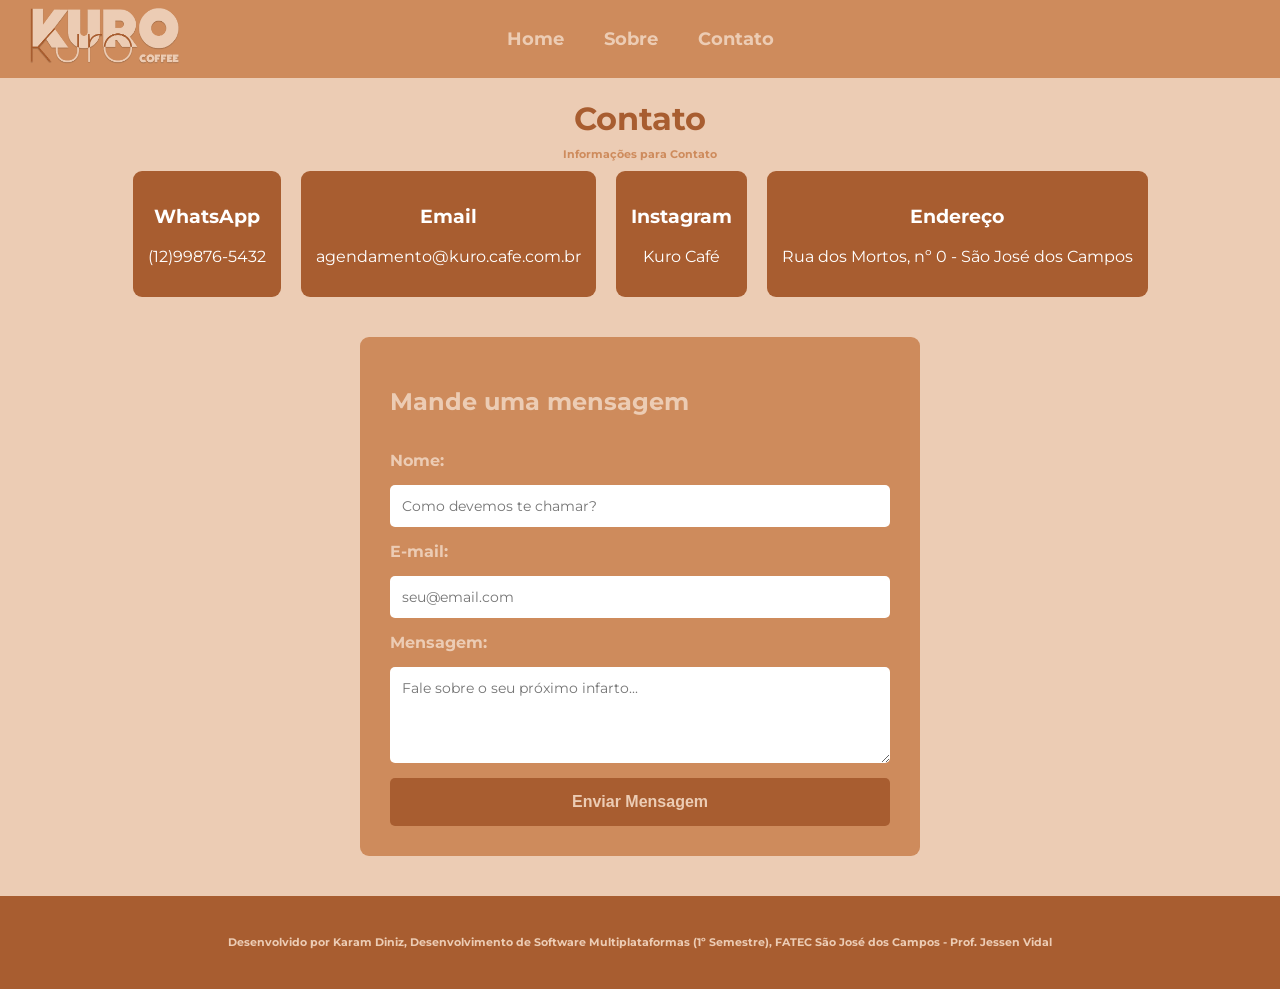
==== contato.html @ 6db99751 "final" ====
<!DOCTYPE html>
<html lang="pt-BR">
<head>
    <meta charset="UTF-8">
    <meta name="viewport" content="width=device-width, initial-scale=1.0">
    <title>Contato</title>
    <link rel="stylesheet" href="style.css">
    <link rel="preconnect" href="https://fonts.googleapis.com">
    <link rel="preconnect" href="https://fonts.gstatic.com" crossorigin>
    <link href="https://fonts.googleapis.com/css2?family=Montserrat:ital,wght@0,100..900;1,100..900&display=swap" rel="stylesheet">
</head>
<body>
    <header class="barra-superior">
        <nav class="navbar">
            <ul>
                <li><a href="index.html">Home</a></li>
                <li><a href="sobre.html">Sobre</a></li>
                <li><a href="contato.html">Contato</a></li>
            </ul>
        </nav>

        <div class="logo">
            <a href="#"><img src="logo.png" alt="kuro logo"></a>
        </div>
    </header>

        <h1 class="title_home">Contato</h1>
        <h6 class="subtitle">Informações para Contato</h6>

        <div class="bloco_contato">
            <div class="contato">
                <div class="card_contato">
                    <h3>WhatsApp</h3>
                    <p>(12)99876-5432</p>
                </div>

                <div class="card_contato">
                    <h3>Email</h3>
                    <p>agendamento@kuro.cafe.com.br</p>
                </div>
                
                <div class="card_contato">
                    <h3>Instagram</h3>
                    <p>Kuro Café</p>
                </div>
                
                <div class="card_contato">
                    <h3>Endereço</h3>
                    <p>Rua dos Mortos, nº 0 - São José dos Campos</p>
                </div>
            </div>
        </div>

        <div class="bloco_formulario">
    <form class="formulario">
        <h2>Mande uma mensagem</h2>

        <label for="nome">Nome:</label>
        <input type="text" id="nome" name="nome" placeholder="Como devemos te chamar?" required>

        <label for="email">E-mail:</label>
        <input type="email" id="email" name="email" placeholder="seu@email.com" required>

        <label for="mensagem">Mensagem:</label>
        <textarea id="mensagem" name="mensagem" rows="4" placeholder="Fale sobre o seu próximo infarto..." required></textarea>

        <button type="submit">Enviar Mensagem</button>
    </form>
</div>

<footer>
    <h6>Desenvolvido por Karam Diniz, Desenvolvimento de Software Multiplataformas (1º Semestre), FATEC São José dos Campos - Prof. Jessen Vidal</h6>
</footer>
</body>
</html>
---- style.css ----
html {
    font-family: montserrat, arial, verdana;
}

body{
    margin: 0;
    padding: 0;
    background-color: #ecccb4;
    min-height: 100vh;
    display: flex;
    flex-direction: column;
}

.barra-superior {
    justify-content: center;
    display: flex;
    align-items: center;
    position: relative;
    padding: 12px 12px ;
    background-color: #ce8b5c;
    
}

.logo {
    position: absolute;
    left: 30px;
}

.logo img {
    width: 150px;
    height: auto;
}

.homelogo {
    display: flex;
}

.navbar ul a {
    text-decoration: none;
    color: #ecccb4;
    font-weight: bold;
    font-size: large;
}


.navbar ul {
    list-style: none;
    display:  flex;
    padding: 0;
    gap: 40px;
}

.navbar ul a:hover {
    color: white;
    transition: 0.2s;
}

.container:hover {
    transform: scale(1.1);
    transition: 0.2s;
}

.title_home {
    text-align: center;
    color: #a85d30;
    margin-bottom: 10px;
}

.subtitle {
    text-align: center;
    color: #ce8b5c;
    margin: 0;
    margin-bottom: 10px;
}

.copo {
    width: 100%;
    height: auto;
    border-radius: 9px;   
}

.cards {
    display: flex;
    justify-content: center;
    gap: 20px;
    margin: 20px;
}

.cards h3 {
    padding: 0px;
    margin: 0px;
}

.cards h5 {
    margin: 0;
    font-weight: 400;
    font-style: italic;
}

footer {
    text-align: center;
    background-color: #a85d30;
    color:#ecccb4;
    margin-top: auto;
    padding: 15px;
}

.sobre {
    display: flex;
    align-items: center;
    justify-content: center;
}

.card_sobre {
    padding: 40px;
    background-color: #ce8b5c;
    color: #ecccb4;
    margin: 20px;
    border-radius: 9px;
    font-weight: 700;
    max-width: 700px;
}

.bloco_imagem {
    display: flex;
    align-items: center;
    justify-content: center;
    max-width: 700px;
    gap: 20px;
}

.bloco_do_bloco {
    display: flex;
    align-items: center;
    justify-content: center;
}

.card_imagem {
    flex: 1;
}

.card_imagem img {
    width: 100%;
    border-radius: 8px;
}

.card_contato {
    background-color: #a85d30;
    color: white;
    border-radius: 9px;
    padding: 15px;
    text-align: center;
    height: fit-content;
}

.bloco_contato {
    display: flex;
    justify-content: center;
    align-items: center;
}

.contato {
    display: flex;
    align-items: center;
    justify-content: center;
    gap: 20px;
}

.bloco_formulario {
    display: flex;
    justify-content: center;
    margin: 40px 20px;
}


.formulario {
    background-color: #ce8b5c;
    padding: 30px;
    border-radius: 9px;
    width: 100%;
    max-width: 500px;
    display: flex;
    flex-direction: column; 
    gap: 15px;
    color: #ecccb4;
    font-weight: 700;
}


.formulario input, 
.formulario textarea {
    padding: 12px;
    border: none;
    border-radius: 5px;
    font-family: montserrat, arial, verdana;
    font-size: 14px;
}


.formulario button {
    background-color: #a85d30;
    color: #ecccb4;
    padding: 15px;
    border: none;
    border-radius: 5px;
    font-weight: bold;
    font-size: 16px;
    cursor: pointer;
    transition: 0.2s;
}


.formulario button:hover {
    background-color: #ecccb4;
    color: #a85d30;
}
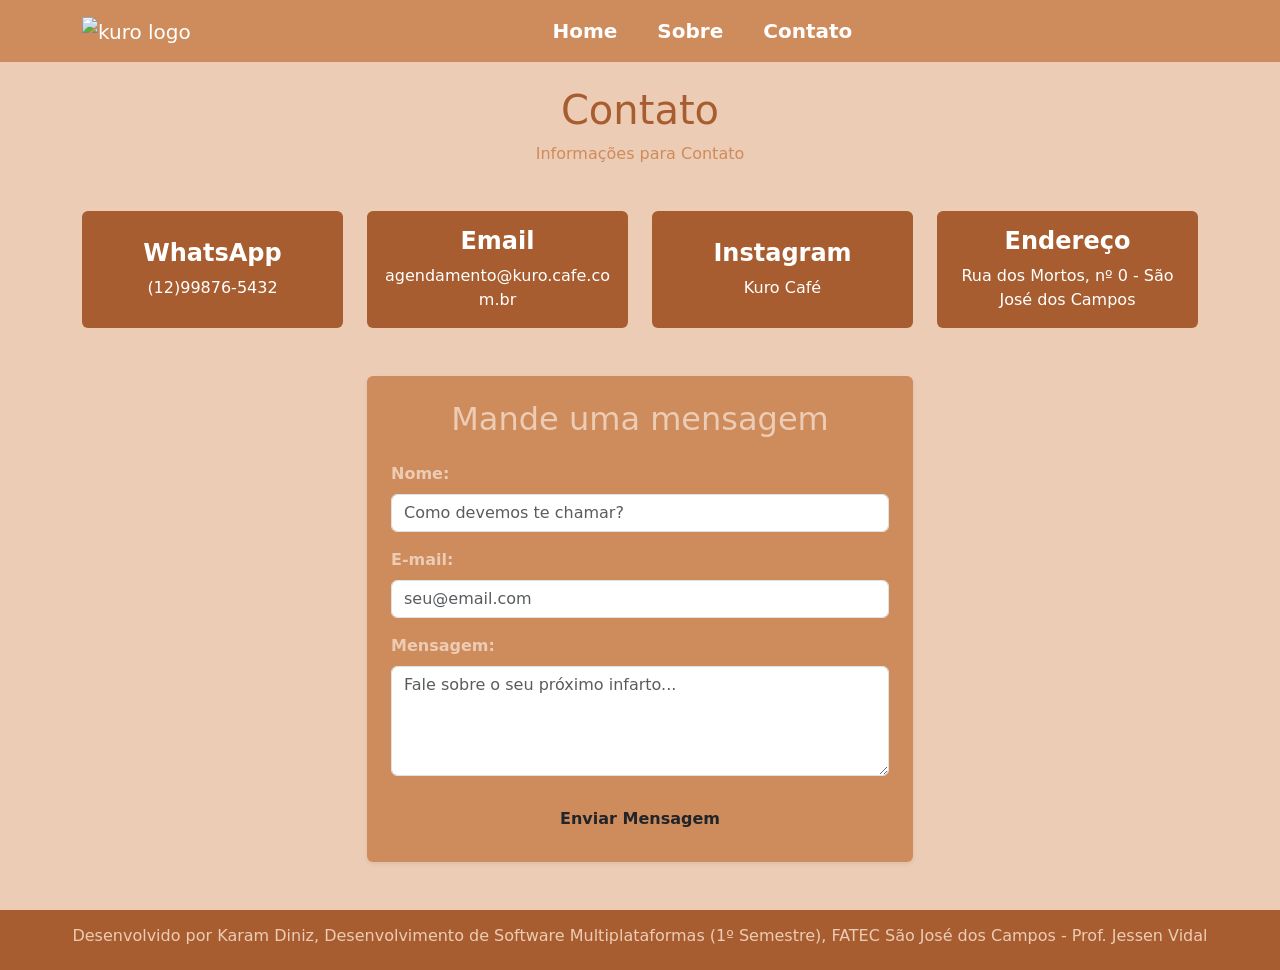
==== commit 73e623a6: "bootstratp-contato" ====
--- a/contato.html
+++ b/contato.html
@@ -4,72 +4,106 @@
     <meta charset="UTF-8">
     <meta name="viewport" content="width=device-width, initial-scale=1.0">
     <title>Contato</title>
-    <link rel="stylesheet" href="style.css">
+    <link href="https://cdn.jsdelivr.net/npm/bootstrap@5.0.2/dist/css/bootstrap.min.css" rel="stylesheet" integrity="sha384-EVSTQN3/azprG1Anm3QDgpJLIm9Nao0Yz1ztcQTwFspd3yD65VohhpuuCOmLASjC" crossorigin="anonymous">
     <link rel="preconnect" href="https://fonts.googleapis.com">
     <link rel="preconnect" href="https://fonts.gstatic.com" crossorigin>
     <link href="https://fonts.googleapis.com/css2?family=Montserrat:ital,wght@0,100..900;1,100..900&display=swap" rel="stylesheet">
+    <link rel="stylesheet" href="style.css">
 </head>
 <body>
-    <header class="barra-superior">
-        <nav class="navbar">
-            <ul>
-                <li><a href="index.html">Home</a></li>
-                <li><a href="sobre.html">Sobre</a></li>
-                <li><a href="contato.html">Contato</a></li>
-            </ul>
-        </nav>
+    <nav class="navbar navbar-expand-lg navbar-dark" style="background-color: #ce8b5c;">
+        <div class="container">
+            <a class="navbar-brand" href="index.html">
+                <img src="img/logo.png" alt="kuro logo" width="150">
+            </a>
+            <button class="navbar-toggler" type="button" data-bs-toggle="collapse" data-bs-target="#menuKuro">
+                <span class="navbar-toggler-icon"></span>
+            </button>
+            <div class="collapse navbar-collapse justify-content-center" id="menuKuro">
+                <ul class="navbar-nav gap-4">
+                    <li class="nav-item">
+                        <a class="nav-link text-white fw-bold fs-5" href="index.html">Home</a>
+                    </li>
+                    <li class="nav-item">
+                        <a class="nav-link text-white fw-bold fs-5" href="sobre.html">Sobre</a>
+                    </li>
+                    <li class="nav-item">
+                        <a class="nav-link text-white fw-bold fs-5" href="contato.html">Contato</a>
+                    </li>
+                </ul>
+            </div>
+        </div>
+    </nav>
 
-        <div class="logo">
-            <a href="#"><img src="logo.png" alt="kuro logo"></a>
-        </div>
-    </header>
+    <div class="container mt-4">
+        <h1 class="text-center" style="color: #a85d30; margin-bottom: 10px;">Contato</h1>
+        <h6 class="text-center mb-5" style="color: #ce8b5c;">Informações para Contato</h6>
 
-        <h1 class="title_home">Contato</h1>
-        <h6 class="subtitle">Informações para Contato</h6>
-
-        <div class="bloco_contato">
-            <div class="contato">
-                <div class="card_contato">
-                    <h3>WhatsApp</h3>
-                    <p>(12)99876-5432</p>
+        <div class="row row-cols-1 row-cols-md-2 row-cols-lg-4 g-4 mb-5">
+            <div class="col">
+                <div class="card h-100 text-center" style="background-color: #a85d30; color: white; border: none;">
+                    <div class="card-body d-flex flex-column justify-content-center">
+                        <h3 class="card-title fs-4 fw-bold">WhatsApp</h3>
+                        <p class="card-text mb-0">(12)99876-5432</p>
+                    </div>
                 </div>
-
-                <div class="card_contato">
-                    <h3>Email</h3>
-                    <p>agendamento@kuro.cafe.com.br</p>
+            </div>
+            <div class="col">
+                <div class="card h-100 text-center" style="background-color: #a85d30; color: white; border: none;">
+                    <div class="card-body d-flex flex-column justify-content-center">
+                        <h3 class="card-title fs-4 fw-bold">Email</h3>
+                        <p class="card-text mb-0">agendamento@kuro.cafe.com.br</p>
+                    </div>
                 </div>
-                
-                <div class="card_contato">
-                    <h3>Instagram</h3>
-                    <p>Kuro Café</p>
+            </div>
+            <div class="col">
+                <div class="card h-100 text-center" style="background-color: #a85d30; color: white; border: none;">
+                    <div class="card-body d-flex flex-column justify-content-center">
+                        <h3 class="card-title fs-4 fw-bold">Instagram</h3>
+                        <p class="card-text mb-0">Kuro Café</p>
+                    </div>
                 </div>
-                
-                <div class="card_contato">
-                    <h3>Endereço</h3>
-                    <p>Rua dos Mortos, nº 0 - São José dos Campos</p>
+            </div>
+            <div class="col">
+                <div class="card h-100 text-center" style="background-color: #a85d30; color: white; border: none;">
+                    <div class="card-body d-flex flex-column justify-content-center">
+                        <h3 class="card-title fs-4 fw-bold">Endereço</h3>
+                        <p class="card-text mb-0">Rua dos Mortos, nº 0 - São José dos Campos</p>
+                    </div>
                 </div>
             </div>
         </div>
 
-        <div class="bloco_formulario">
-    <form class="formulario">
-        <h2>Mande uma mensagem</h2>
+        <div class="row justify-content-center mb-5">
+            <div class="col-12 col-md-8 col-lg-6">
+                <form class="p-4 rounded shadow-sm fw-bold" style="background-color: #ce8b5c; color: #ecccb4;">
+                    <h2 class="text-center mb-4">Mande uma mensagem</h2>
+                    
+                    <div class="mb-3">
+                        <label for="nome" class="form-label">Nome:</label>
+                        <input type="text" class="form-control" id="nome" name="nome" placeholder="Como devemos te chamar?" required>
+                    </div>
+                    
+                    <div class="mb-3">
+                        <label for="email" class="form-label">E-mail:</label>
+                        <input type="email" class="form-control" id="email" name="email" placeholder="seu@email.com" required>
+                    </div>
+                    
+                    <div class="mb-4">
+                        <label for="mensagem" class="form-label">Mensagem:</label>
+                        <textarea class="form-control" id="mensagem" name="mensagem" rows="4" placeholder="Fale sobre o seu próximo infarto..." required></textarea>
+                    </div>
+                    
+                    <button type="submit" class="btn w-100 fw-bold btn-kuro">Enviar Mensagem</button>
+                </form>
+            </div>
+        </div>
+    </div>
 
-        <label for="nome">Nome:</label>
-        <input type="text" id="nome" name="nome" placeholder="Como devemos te chamar?" required>
+    <footer class="mt-auto p-3 text-center" style="background-color: #a85d30; color:#ecccb4;">
+        <h6>Desenvolvido por Karam Diniz, Desenvolvimento de Software Multiplataformas (1º Semestre), FATEC São José dos Campos - Prof. Jessen Vidal</h6>
+    </footer>
 
-        <label for="email">E-mail:</label>
-        <input type="email" id="email" name="email" placeholder="seu@email.com" required>
-
-        <label for="mensagem">Mensagem:</label>
-        <textarea id="mensagem" name="mensagem" rows="4" placeholder="Fale sobre o seu próximo infarto..." required></textarea>
-
-        <button type="submit">Enviar Mensagem</button>
-    </form>
-</div>
-
-<footer>
-    <h6>Desenvolvido por Karam Diniz, Desenvolvimento de Software Multiplataformas (1º Semestre), FATEC São José dos Campos - Prof. Jessen Vidal</h6>
-</footer>
+    <script src="https://cdn.jsdelivr.net/npm/bootstrap@5.0.2/dist/js/bootstrap.bundle.min.js" integrity="sha384-MrcW6ZMFYlzcLA8Nl+NtUVF0sA7MsXsP1UyJoMp4YLEuNSfAP+JcXn/tWtIaxVXM" crossorigin="anonymous"></script>
 </body>
-</html>+</html>
--- a/style.css
+++ b/style.css
@@ -55,11 +55,18 @@
     transition: 0.2s;
 }
 
+.container {
+
+    transition: 0.2s ease-in-out;
+}
+
 .container:hover {
     transform: scale(1.1);
-    transition: 0.2s;
-}
-
+}
+
+.container:hover img {
+        box-shadow: 2px 2px 5px rgba(0, 0, 0, 0.2);
+}
 .title_home {
     text-align: center;
     color: #a85d30;
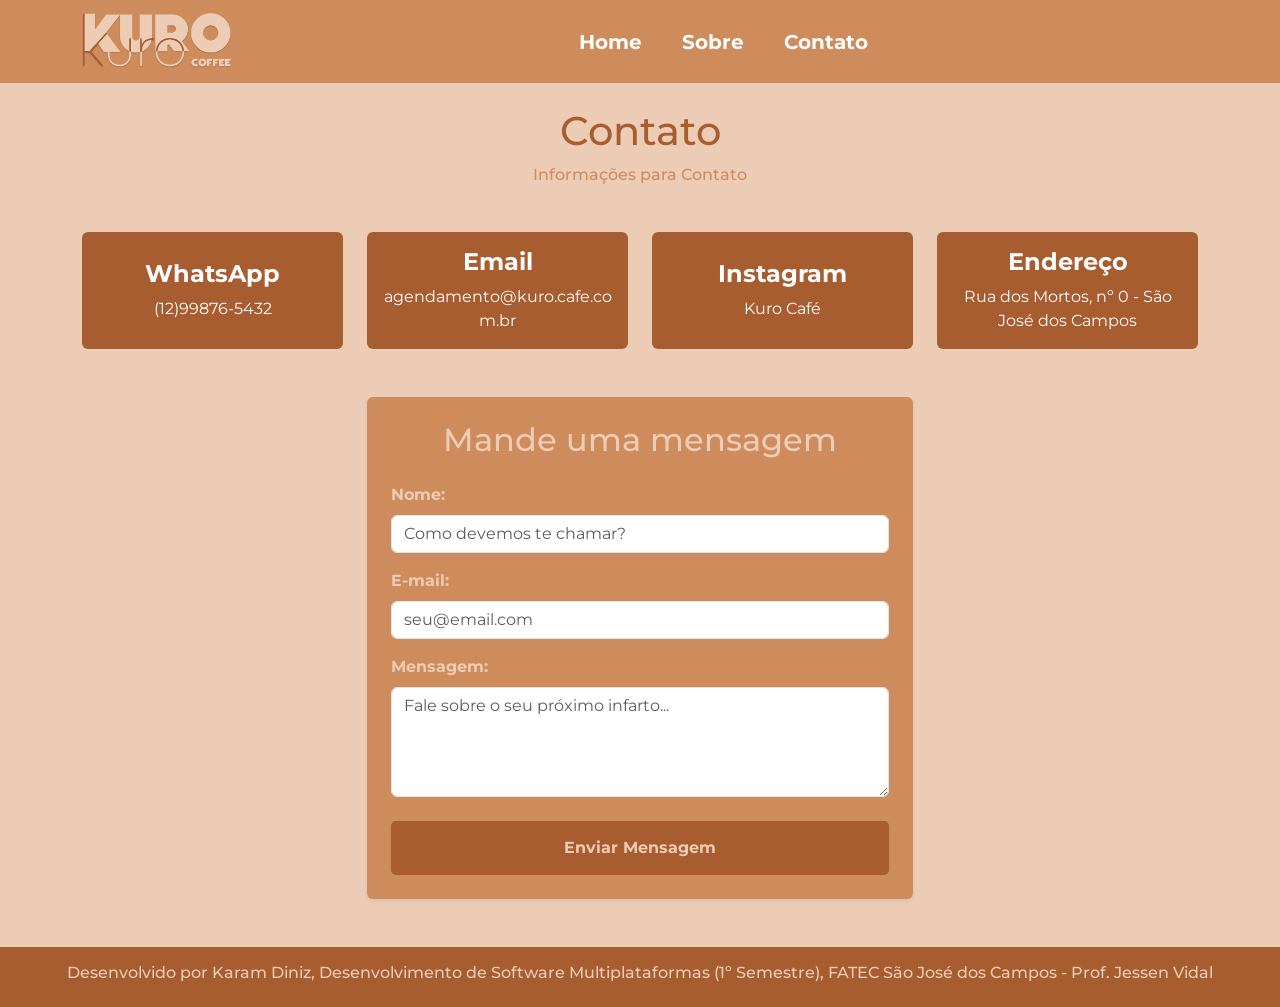
==== commit 5e55c82b: "implementacao do bootstrap" ====
--- a/contato.html
+++ b/contato.html
@@ -106,4 +106,4 @@
 
     <script src="https://cdn.jsdelivr.net/npm/bootstrap@5.0.2/dist/js/bootstrap.bundle.min.js" integrity="sha384-MrcW6ZMFYlzcLA8Nl+NtUVF0sA7MsXsP1UyJoMp4YLEuNSfAP+JcXn/tWtIaxVXM" crossorigin="anonymous"></script>
 </body>
-</html>
+</html>
--- a/style.css
+++ b/style.css
@@ -1,8 +1,5 @@
-html {
+body {
     font-family: montserrat, arial, verdana;
-}
-
-body{
     margin: 0;
     padding: 0;
     background-color: #ecccb4;
@@ -11,213 +8,41 @@
     flex-direction: column;
 }
 
-.barra-superior {
-    justify-content: center;
-    display: flex;
-    align-items: center;
-    position: relative;
-    padding: 12px 12px ;
-    background-color: #ce8b5c;
-    
+.card {
+    transition: 0.2s ease-in-out;
 }
 
-.logo {
-    position: absolute;
-    left: 30px;
+.card:hover {
+    transform: scale(1.1);
+    box-shadow: 2px 2px 5px rgba(0, 0, 0, 0.2);
 }
 
-.logo img {
-    width: 150px;
-    height: auto;
-}
-
-.homelogo {
-    display: flex;
-}
-
-.navbar ul a {
-    text-decoration: none;
-    color: #ecccb4;
-    font-weight: bold;
-    font-size: large;
-}
-
-
-.navbar ul {
-    list-style: none;
-    display:  flex;
-    padding: 0;
-    gap: 40px;
-}
-
-.navbar ul a:hover {
-    color: white;
+.navbar-nav .nav-link:hover {
+    color: #ecccb4 !important;
+    transform: scale(1.1);
     transition: 0.2s;
 }
 
-.container {
-
-    transition: 0.2s ease-in-out;
-}
-
-.container:hover {
-    transform: scale(1.1);
-}
-
-.container:hover img {
-        box-shadow: 2px 2px 5px rgba(0, 0, 0, 0.2);
-}
-.title_home {
-    text-align: center;
-    color: #a85d30;
-    margin-bottom: 10px;
-}
-
-.subtitle {
-    text-align: center;
-    color: #ce8b5c;
-    margin: 0;
-    margin-bottom: 10px;
-}
-
-.copo {
-    width: 100%;
-    height: auto;
-    border-radius: 9px;   
-}
-
-.cards {
-    display: flex;
-    justify-content: center;
-    gap: 20px;
-    margin: 20px;
-}
-
-.cards h3 {
-    padding: 0px;
-    margin: 0px;
-}
-
-.cards h5 {
-    margin: 0;
-    font-weight: 400;
-    font-style: italic;
-}
-
-footer {
-    text-align: center;
-    background-color: #a85d30;
-    color:#ecccb4;
-    margin-top: auto;
-    padding: 15px;
-}
-
-.sobre {
-    display: flex;
-    align-items: center;
-    justify-content: center;
-}
-
-.card_sobre {
-    padding: 40px;
-    background-color: #ce8b5c;
-    color: #ecccb4;
-    margin: 20px;
-    border-radius: 9px;
-    font-weight: 700;
-    max-width: 700px;
-}
-
-.bloco_imagem {
-    display: flex;
-    align-items: center;
-    justify-content: center;
-    max-width: 700px;
-    gap: 20px;
-}
-
-.bloco_do_bloco {
-    display: flex;
-    align-items: center;
-    justify-content: center;
-}
-
-.card_imagem {
-    flex: 1;
-}
-
-.card_imagem img {
-    width: 100%;
-    border-radius: 8px;
-}
-
-.card_contato {
-    background-color: #a85d30;
-    color: white;
-    border-radius: 9px;
-    padding: 15px;
-    text-align: center;
-    height: fit-content;
-}
-
-.bloco_contato {
-    display: flex;
-    justify-content: center;
-    align-items: center;
-}
-
-.contato {
-    display: flex;
-    align-items: center;
-    justify-content: center;
-    gap: 20px;
-}
-
-.bloco_formulario {
-    display: flex;
-    justify-content: center;
-    margin: 40px 20px;
-}
-
-
-.formulario {
-    background-color: #ce8b5c;
-    padding: 30px;
-    border-radius: 9px;
-    width: 100%;
-    max-width: 500px;
-    display: flex;
-    flex-direction: column; 
-    gap: 15px;
-    color: #ecccb4;
-    font-weight: 700;
-}
-
-
-.formulario input, 
-.formulario textarea {
-    padding: 12px;
-    border: none;
-    border-radius: 5px;
-    font-family: montserrat, arial, verdana;
-    font-size: 14px;
-}
-
-
-.formulario button {
+.btn-kuro {
     background-color: #a85d30;
     color: #ecccb4;
     padding: 15px;
     border: none;
     border-radius: 5px;
-    font-weight: bold;
-    font-size: 16px;
-    cursor: pointer;
     transition: 0.2s;
 }
 
-
-.formulario button:hover {
+.btn-kuro:hover {
     background-color: #ecccb4;
     color: #a85d30;
+}
+
+.navbar-toggler {
+    background-color: #ce8b5c !important; 
+    border: 2px solid #ecccb4 !important; 
+    padding: 8px 12px;
+}
+
+.navbar-toggler-icon {
+    filter: brightness(0) invert(1);
 }
